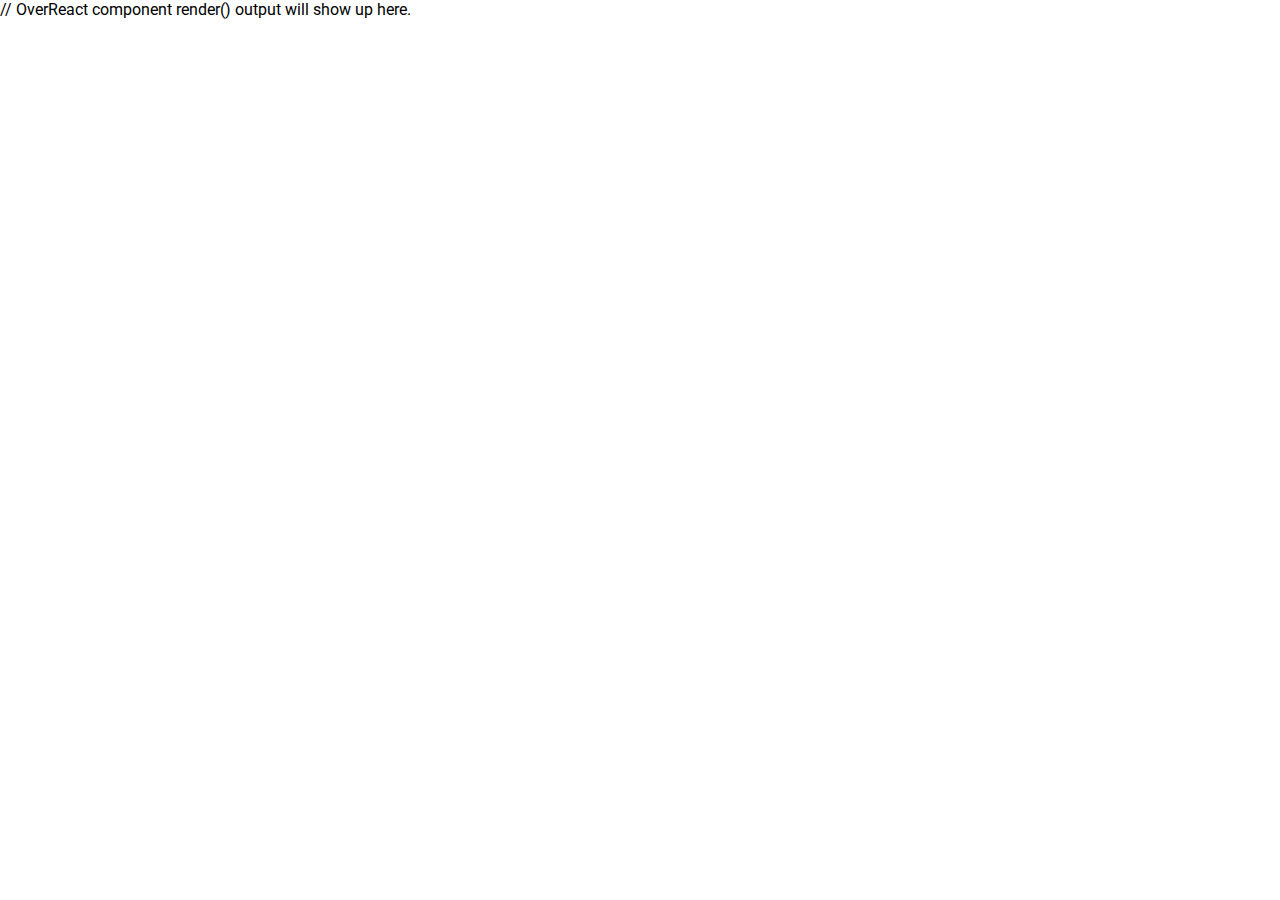
==== hexxagon/web/index.html @ 88d1ea9e "dart" ====
<!DOCTYPE html>

<html>
<head>
    <meta name="viewport" content="width=device-width, initial-scale=1.0">
    <title>hexxagon</title>
    <link rel="stylesheet" href="styles.css">

    <script src="packages/react/react.js"></script>
    <script src="packages/react/react_dom.js"></script>
    <script type="application/dart" src="main.dart"></script>
    <script src="packages/browser/dart.js"></script>
</head>
<body>
<div id="react_mount_point">
    // OverReact component render() output will show up here.
</div>
</body>
</html>
---- hexxagon/web/styles.css ----
@import url(https://fonts.googleapis.com/css?family=Roboto);

*, *:before, *:after {
    box-sizing: border-box;
}

.clearfix:after {
    content: ".";
    clear: both;
    display: block;
    visibility: hidden;
    height: 0px;
}

html, body {
    width: 100%;
    height: 100%;
    margin: 0;
    padding: 0;
    font-family: 'Roboto', sans-serif;
}

.tileGrid {
    background-color: #333333;
    padding-top: 54px;
    padding-bottom: 3px;
}

.tileRow {
    clear: left;
}

.tileRow:nth-child(odd) {
    margin-left: -64px;
}
.tileRow:nth-child(even) {
    margin-left: 30px;
}

.hexagon {
    margin-left: 68px;
    margin-top: -50px;
    float: left;
    transition: all 0.2s linear;
}

.hexagon:hover {
    transform: rotate(60deg) scale(1.5);
}
.hexagon:hover .hexagonMiddle {
    background-color: red;
}

.hexagonLeft,
.hexagonRight,
.hexagonMiddle {
    float: left;
    border: 0 solid #64C7CC;
    transition: all 0.2s linear;
}

.hexagonLeft {
    border-right-width: 30px;
    border-top: 52px solid transparent;
    border-bottom: 52px solid transparent;
}

.hexagon:hover .hexagonLeft {
    border-right-color: red;
}

.hexagonMiddle {
    width: 60px;
    height: 104px;
    background-color: #64C7CC;
}

.hexagonRight {
    border-left-width: 30px;
    border-top: 52px solid transparent;
    border-bottom: 52px solid transparent;
}

.hexagon:hover .hexagonRight {
    border-left-color: red;
}
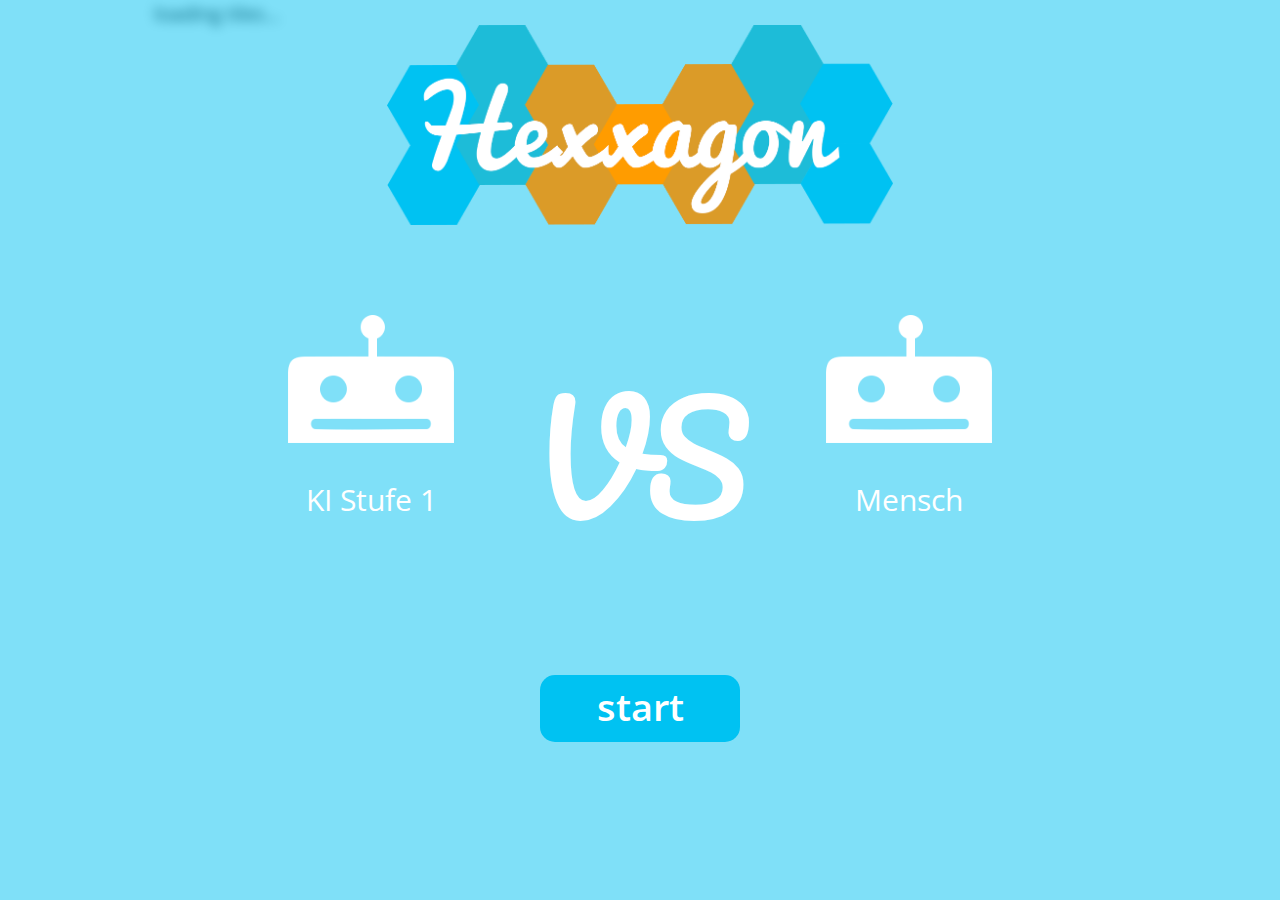
==== commit ebadf096: "logo, start page" ====
--- a/hexxagon/web/index.html
+++ b/hexxagon/web/index.html
@@ -2,18 +2,56 @@
 
 <html>
 <head>
+    <link rel="shortcut icon" href="hexxagon-favicon.png" type="image/x-icon">
     <meta name="viewport" content="width=device-width, initial-scale=1.0">
-    <title>hexxagon</title>
+    <title>Hexxagon</title>
     <link rel="stylesheet" href="styles.css">
 
     <script src="packages/react/react.js"></script>
     <script src="packages/react/react_dom.js"></script>
-    <script type="application/dart" src="main.dart"></script>
     <script src="packages/browser/dart.js"></script>
 </head>
 <body>
-<div id="react_mount_point">
-    // OverReact component render() output will show up here.
+<div class="game blur">
+    <div class="middle">
+        <div class="tileGridContainer">
+            loading tiles...
+        </div>
+    </div>
+    <div class="side">
+
+    </div>
 </div>
+<div class="mainMenuOverlay">
+    <div class="mainMenu">
+        <div class="title"></div>
+        <div class="playerSelection clearfix">
+            <div class="player playerOne">
+                <div class="arrow arrowUp"></div>
+                <div class="playerInner">
+                    <div class="playerImage"></div>
+                    <div class="playerText">
+                        KI Stufe 1
+                    </div>
+                </div>
+                <div class="arrow arrowDown"></div>
+            </div>
+            <div class="playerBetween">VS
+            </div>
+            <div class="player playerTwo">
+                <div class="arrow arrowUp"></div>
+                <div class="playerInner">
+                    <div class="playerImage"></div>
+                    <div class="playerText">
+                       Mensch
+                    </div>
+                </div>
+                <div class="arrow arrowDown"></div>
+            </div>
+        </div>
+        <div class="start">start</div>
+    </div>
+</div>
+<script type="application/dart" src="gui/main.dart"></script>
 </body>
 </html>
--- a/hexxagon/web/styles.css
+++ b/hexxagon/web/styles.css
@@ -1,7 +1,12 @@
-@import url(https://fonts.googleapis.com/css?family=Roboto);
+@import url('https://fonts.googleapis.com/css?family=Open+Sans:300,400,600,700,800');
+@import url('https://fonts.googleapis.com/css?family=Pacifico');
 
 *, *:before, *:after {
     box-sizing: border-box;
+    font-family: 'Open Sans', sans-serif;
+    font-weight: 400;
+    font-size: 20px;
+    color: #000;
 }
 
 .clearfix:after {
@@ -12,75 +17,388 @@
     height: 0px;
 }
 
+svg {
+    overflow: visible;
+}
+
 html, body {
-    width: 100%;
-    height: 100%;
+    width: 100vw;
+    height: 100vh;
     margin: 0;
     padding: 0;
-    font-family: 'Roboto', sans-serif;
+}
+
+.main {
+    width: 100%;
+    height: 100%;
+}
+
+.game {
+    position: absolute;
+    width: 76%;
+    height: 100%;
+    left: 12%;
+    right: 12%;
+}
+
+.blur {
+    -webkit-filter: blur(6px);
+    -moz-filter: blur(6px);
+    -o-filter: blur(6px);
+    -ms-filter: blur(6px);
+    filter: blur(6px);
+}
+
+.mainMenuOverlay {
+    position: absolute;
+    width: 100vw;
+    height: 100vh;
+    background: rgba(0, 194, 242, 0.5);
+    z-index: 100;
+}
+
+.mainMenu {
+
+}
+
+.title {
+    background-image: url("hexxagon-logo.png");
+    background-size: contain;
+    background-repeat: no-repeat;
+    background-position: center;
+    width: 100%;
+    height: 200px;
+    margin: 25px 0 50px 0;
+}
+
+.playerSelection {
+    width: 70%;
+    margin: auto;
+    height: 400px;
+}
+
+.player {
+    float: left;
+    width: 40%;
+    height: 100%;
+}
+
+.playerOne {
+
+}
+
+.playerTwo {
+
+}
+
+.arrow {
+    height: 10%;
+    width: 100%;
+}
+
+.arrowUp {
+
+}
+
+.arrowDown {
+
+}
+
+.playerInner {
+    height: 80%;
+    width: 100%;
+}
+
+.playerImage {
+    height: 40%;
+    width: 100%;
+    background-image: url("robot.png");
+    background-size: contain;
+    background-repeat: no-repeat;
+    background-position: center;
+}
+
+.playerText {
+    height: 60%;
+    padding-top: 10%;
+    width: 100%;
+    color: #FFF;
+    text-align: center;
+    font-size: 30px;
+}
+
+.playerBetween {
+    width: 100%;
+    margin: 0 -40%;
+    float: left;
+    font-family: 'Pacifico', cursive;
+    font-size: 150px;
+    color: #FFF;
+    padding-top: 50px;
+    text-align: center;
+}
+
+
+.start {
+    width: 200px;
+    margin: auto;
+    text-align: center;
+    font-size: 38px;
+    color: #FFF;
+    background: #00c2f2;
+    padding: 5px 10px 10px 10px;
+    cursor: pointer;
+    transition: 0.2s background linear;
+    border-radius: 15px;
+    font-weight: 600;
+}
+
+.start:hover {
+    background: #ff9c00;
+}
+
+.middle {
+    float: left;
+    width: calc(100% - 200px);
+    height: 100%;
+}
+
+.tileGridContainer {
+    height: 100%;
+    overflow-x: visible;
+    overflow-y: hidden;
+}
+
+.side {
+    float: left;
+    width: 200px;
+    height: 100%;
 }
 
 .tileGrid {
-    background-color: #333333;
+    background-color: #FFF;
     padding-top: 54px;
     padding-bottom: 3px;
+    -webkit-touch-callout: none;
+    -webkit-user-select: none;
+    -moz-user-select: none;
+    -ms-user-select: none;
+    user-select: none;
+    overflow: visible;
 }
 
 .tileRow {
     clear: left;
 }
 
-.tileRow:nth-child(odd) {
-    margin-left: -64px;
-}
-.tileRow:nth-child(even) {
-    margin-left: 30px;
-}
-
 .hexagon {
-    margin-left: 68px;
-    margin-top: -50px;
     float: left;
-    transition: all 0.2s linear;
-}
-
-.hexagon:hover {
-    transform: rotate(60deg) scale(1.5);
-}
-.hexagon:hover .hexagonMiddle {
-    background-color: red;
-}
-
-.hexagonLeft,
-.hexagonRight,
-.hexagonMiddle {
-    float: left;
-    border: 0 solid #64C7CC;
-    transition: all 0.2s linear;
-}
-
-.hexagonLeft {
-    border-right-width: 30px;
-    border-top: 52px solid transparent;
-    border-bottom: 52px solid transparent;
-}
-
-.hexagon:hover .hexagonLeft {
-    border-right-color: red;
-}
-
-.hexagonMiddle {
-    width: 60px;
-    height: 104px;
-    background-color: #64C7CC;
-}
-
-.hexagonRight {
-    border-left-width: 30px;
-    border-top: 52px solid transparent;
-    border-bottom: 52px solid transparent;
-}
-
-.hexagon:hover .hexagonRight {
-    border-left-color: red;
-}+    pointer-events: none;
+}
+
+.hexagon.dragging {
+    transition: none;
+}
+
+.hexagon svg {
+    transition: transform 0.2s cubic-bezier(0.75, -1.35, 0.61, 1);
+}
+
+.hexagonInner {
+    transition: fill 0.2s linear, stroke-width 0.2s linear;
+    transform-origin: 50% 50%;
+    fill: #A6F4FF;
+    opacity: 1;
+    transform: rotate(0deg);
+    stroke: white;
+    stroke-width: 0;
+    pointer-events: all;
+}
+
+.hexagon.PLAYER_ONE .hexagonInner, .hexagon.playAbleNow.playAbleNowPLAYER_ONE.mouseIsOver .hexagonInner {
+    fill: #2073FF;
+}
+
+.hexagon.PLAYER_TWO .hexagonInner, .hexagon.playAbleNow.playAbleNowPLAYER_TWO.mouseIsOver .hexagonInner {
+    fill: #FF4E36;
+}
+
+.hexagon.playAble .hexagonInner {
+    cursor: pointer;
+    animation-name: playAble;
+    animation-duration: 4s;
+    animation-iteration-count: infinite;
+    animation-timing-function: linear;
+}
+
+.hexagon.dragging .hexagonInner {
+    pointer-events: none;
+}
+
+@keyframes playAble {
+    0% {
+        opacity: 1;
+    }
+    5% {
+        opacity: 0.5;
+    }
+    10% {
+        opacity: 1;
+    }
+    100% {
+        opacity: 1;
+    }
+}
+
+.hexagon.playAble.posy_0 .hexagonInner {
+    animation-delay: 0s;
+}
+
+.hexagon.playAble.posy_1 .hexagonInner {
+    animation-delay: 0.15s;
+}
+
+.hexagon.playAble.posy_2 .hexagonInner {
+    animation-delay: 0.3s;
+}
+
+.hexagon.playAble.posy_3 .hexagonInner {
+    animation-delay: 0.45s;
+}
+
+.hexagon.playAble.posy_4 .hexagonInner {
+    animation-delay: 0.60s;
+}
+
+.hexagon.playAble.posy_5 .hexagonInner {
+    animation-delay: 0.75s;
+}
+
+.hexagon.playAble.posy_6 .hexagonInner {
+    animation-delay: 0.90s;
+}
+
+.hexagon.playAble.posy_7 .hexagonInner {
+    animation-delay: 1.05s;
+}
+
+.hexagon.playAble.posy_8 .hexagonInner {
+    animation-delay: 1.20s;
+}
+
+.hexagon.playAble.posy_9 .hexagonInner {
+    animation-delay: 1.35s;
+}
+
+.hexagon.FORBIDDEN .hexagonInner {
+    fill: transparent;
+}
+
+.hexagon.playAbleNow .hexagonInner {
+    cursor: pointer;
+    transition: fill 0.1s linear, stroke-width 0.1s linear;
+}
+
+.hexagon.playAbleNow.copy .hexagonInner {
+    fill: #40BE40;
+}
+
+.hexagon.playAbleNow.jump .hexagonInner {
+    fill: #94FA9F;
+    transition-delay: 0.075s;
+}
+
+.hexagon.playAbleNow {
+    animation-name: playAbleNow;
+    animation-duration: 0.2s;
+    animation-iteration-count: 1;
+    animation-timing-function: cubic-bezier(0.56, 0.16, 0.37, 0.7);
+}
+
+.hexagon.playAbleNow.jump {
+    animation-delay: 0.075s;
+}
+
+@keyframes playAbleNow {
+    0% {
+        transform: none;
+    }
+    50% {
+        transform: scale(0.9);
+    }
+    100% {
+        transform: none;
+    }
+}
+
+.hexagon.playAbleNow.mouseIsOver .hexagonInner {
+    stroke-width: 75px;
+}
+
+.hexagon.selected .hexagonInner {
+    stroke-width: 37px;
+    animation-name: selected;
+    animation-duration: 4s;
+    animation-iteration-count: infinite;
+    animation-timing-function: cubic-bezier(0.56, 0.16, 0.37, 0.7);
+    animation-delay: 0s !important;
+}
+
+.hexagon.dragging .hexagonInner {
+    animation: none;
+}
+
+@keyframes selected {
+    0% {
+        transform: rotate(0deg);
+    }
+    25% {
+        transform: rotate(-15deg);
+    }
+    50% {
+        transform: rotate(0deg);
+    }
+    75% {
+        transform: rotate(15deg);
+    }
+    100% {
+        transform: rotate(0deg);
+    }
+}
+
+.hexagon.selected svg {
+    transform: scale(1.25);
+}
+
+.hexagon.dragging svg {
+    transform: scale(0.85);
+}
+
+.hexagonInnerText {
+    margin-top: -104px;
+    width: 120px;
+    height: 103px;
+    text-align: center;
+    font-weight: 800;
+    color: #FFF;
+}
+
+.hexagonInnerText {
+    display: none;
+}
+
+.hexagon.lastMoveSource .hexagonInnerText {
+    display: block;
+}
+
+.hexagon.lastMoveTarget .hexagonInnerText {
+    display: block;
+}
+
+.hexagon.playAbleNow .hexagonInnerText {
+    display: none;
+}
+
+.hexagonInnerText.positions {
+    ddisplay: block;
+}
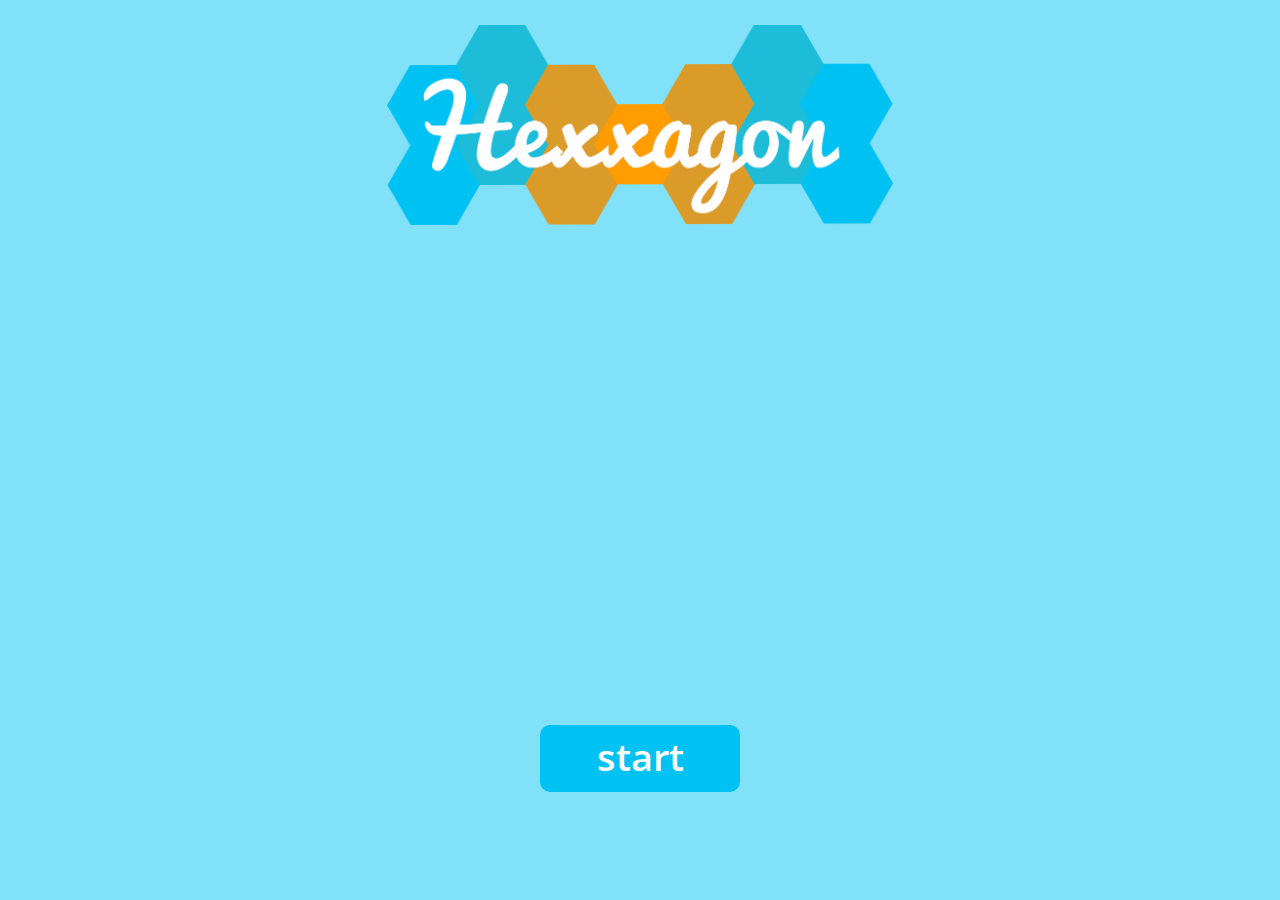
==== commit a7c6f137: "selecting player, player states" ====
--- a/hexxagon/web/index.html
+++ b/hexxagon/web/index.html
@@ -2,6 +2,7 @@
 
 <html>
 <head>
+    <meta http-equiv="Content-Type" content="text/html; charset=utf-8" />
     <link rel="shortcut icon" href="hexxagon-favicon.png" type="image/x-icon">
     <meta name="viewport" content="width=device-width, initial-scale=1.0">
     <title>Hexxagon</title>
@@ -12,44 +13,60 @@
     <script src="packages/browser/dart.js"></script>
 </head>
 <body>
-<div class="game blur">
-    <div class="middle">
-        <div class="tileGridContainer">
-            loading tiles...
+<div class="game">
+    <div class="gameInner">
+        <div class="middle">
+            <div class="tileGridContainer"></div>
         </div>
-    </div>
-    <div class="side">
-
+        <div class="side">
+            <div class="title"></div>
+            <div class="playerStats PLAYER_ONE hisTurn">
+                <div class="playerStatsName">Mensch</div>
+                <div class="playerStatsEntry clearfix">
+                    <div class="playerStatsEntryName">Steine</div>
+                    <div class="playerStatsEntryValue">10</div>
+                </div>
+                <div class="playerStatsEntry clearfix">
+                    <div class="playerStatsEntryName">Sprünge</div>
+                    <div class="playerStatsEntryValue">10</div>
+                </div>
+                <div class="playerStatsEntry clearfix">
+                    <div class="playerStatsEntryName">Kopien</div>
+                    <div class="playerStatsEntryValue">10</div>
+                </div>
+                <div class="playerStatsEntry clearfix">
+                    <div class="playerStatsEntryName">Eingenommene Steine</div>
+                    <div class="playerStatsEntryValue">10</div>
+                </div>
+            </div>
+            <div class="playerStats PLAYER_TWO">
+                <div class="playerStatsName">Mensch</div>
+                <div class="playerStatsEntry clearfix">
+                    <div class="playerStatsEntryName">Steine</div>
+                    <div class="playerStatsEntryValue">22</div>
+                </div>
+                <div class="playerStatsEntry clearfix">
+                    <div class="playerStatsEntryName">Sprünge</div>
+                    <div class="playerStatsEntryValue">10</div>
+                </div>
+                <div class="playerStatsEntry clearfix">
+                    <div class="playerStatsEntryName">Kopien</div>
+                    <div class="playerStatsEntryValue">10</div>
+                </div>
+                <div class="playerStatsEntry clearfix">
+                    <div class="playerStatsEntryName">Eingenommene Steine</div>
+                    <div class="playerStatsEntryValue">10</div>
+                </div>
+            </div>
+            <div class="button abort">Spiel abbrechen</div>
+        </div>
     </div>
 </div>
 <div class="mainMenuOverlay">
     <div class="mainMenu">
         <div class="title"></div>
-        <div class="playerSelection clearfix">
-            <div class="player playerOne">
-                <div class="arrow arrowUp"></div>
-                <div class="playerInner">
-                    <div class="playerImage"></div>
-                    <div class="playerText">
-                        KI Stufe 1
-                    </div>
-                </div>
-                <div class="arrow arrowDown"></div>
-            </div>
-            <div class="playerBetween">VS
-            </div>
-            <div class="player playerTwo">
-                <div class="arrow arrowUp"></div>
-                <div class="playerInner">
-                    <div class="playerImage"></div>
-                    <div class="playerText">
-                       Mensch
-                    </div>
-                </div>
-                <div class="arrow arrowDown"></div>
-            </div>
-        </div>
-        <div class="start">start</div>
+        <div class="playerSelection clearfix"></div>
+        <div class="button start">start</div>
     </div>
 </div>
 <script type="application/dart" src="gui/main.dart"></script>
--- a/hexxagon/web/styles.css
+++ b/hexxagon/web/styles.css
@@ -6,7 +6,7 @@
     font-family: 'Open Sans', sans-serif;
     font-weight: 400;
     font-size: 20px;
-    color: #000;
+    color: #FFF;
 }
 
 .clearfix:after {
@@ -26,6 +26,7 @@
     height: 100vh;
     margin: 0;
     padding: 0;
+    background: #80E1F9;
 }
 
 .main {
@@ -39,6 +40,28 @@
     height: 100%;
     left: 12%;
     right: 12%;
+    overflow-x: visible;
+    padding: 100px 0;
+}
+
+.gameInner {
+    width: 100%;
+    height: 100%;
+    max-width: 1500px;
+    margin: auto;
+}
+
+.middle {
+    float: left;
+    width: calc(100% - 400px);
+    height: 100%;
+    overflow-x: visible;
+}
+
+.side {
+    float: left;
+    width: 400px;
+    height: 100%;
 }
 
 .blur {
@@ -53,8 +76,9 @@
     position: absolute;
     width: 100vw;
     height: 100vh;
-    background: rgba(0, 194, 242, 0.5);
     z-index: 100;
+    overflow: hidden;
+    background: #80E1F9;
 }
 
 .mainMenu {
@@ -67,116 +91,250 @@
     background-repeat: no-repeat;
     background-position: center;
     width: 100%;
+}
+
+.mainMenu .title {
     height: 200px;
     margin: 25px 0 50px 0;
+
+    animation-name: title;
+    animation-duration: 1.5s;
+    animation-iteration-count: 1;
+    animation-timing-function: cubic-bezier(0.75, 0, 0.5, 1)
+}
+
+@keyframes title {
+    0% {
+        transform: scale(1.5) translate(0, 175px);
+        opacity: 0;
+    }
+    25% {
+        opacity: 1;
+    }
+    100% {
+        transform: none;
+    }
+}
+
+@keyframes show {
+    0% {
+        opacity: 0;
+    }
+    75% {
+        opacity: 0;
+    }
+    100% {
+        opacity: 1;
+    }
 }
 
 .playerSelection {
-    width: 70%;
+    width: 100%;
+    max-width: 1500px;
     margin: auto;
-    height: 400px;
+    height: 350px;
+
+    animation-name: show;
+    animation-duration: 1.5s;
+    animation-iteration-count: 1;
+    animation-timing-function: linear;
+}
+
+.playerSelectionContainer {
+    width: 100%;
+    height: 100%;
 }
 
 .player {
     float: left;
-    width: 40%;
+    width: 250px;
     height: 100%;
 }
 
 .playerOne {
-
+    margin-left: calc((50% - 250px) * 0.60);
+    margin-right: calc((50% - 250px) * 0.40);
 }
 
 .playerTwo {
-
+    margin-left: calc((50% - 250px) * 0.40);
+    margin-right: calc((50% - 250px) * 0.60);
+}
+
+.playerContainer {
+    width: 100%;
+    height: 100%;
 }
 
 .arrow {
-    height: 10%;
-    width: 100%;
+    width: 0px;
+    border-left: 60px solid transparent;
+    border-right: 60px solid transparent;
+    margin: auto;
+    transition: opacity 0.1s linear;
+    cursor: pointer;
+    opacity: 0.8;
+}
+
+.arrow:hover {
+    opacity: 1;
 }
 
 .arrowUp {
-
+    border-bottom: 30px solid #FF9C00;
 }
 
 .arrowDown {
-
+    border-top: 30px solid #FF9C00;
 }
 
 .playerInner {
-    height: 80%;
+    height: calc(100% - 2 * 25px);
+    padding: calc(25% - 25px) 0;
     width: 100%;
 }
 
 .playerImage {
-    height: 40%;
-    width: 100%;
-    background-image: url("robot.png");
+    height: 60%;
+    width: 100%;
     background-size: contain;
     background-repeat: no-repeat;
     background-position: center;
+    transition: background 0.3s linear;
 }
 
 .playerText {
-    height: 60%;
-    padding-top: 10%;
-    width: 100%;
-    color: #FFF;
+    height: 40%;
+    padding-top: 7.5%;
+    width: 100%;
     text-align: center;
-    font-size: 30px;
+    font-size: 28px;
+    font-weight: 600;
 }
 
 .playerBetween {
     width: 100%;
-    margin: 0 -40%;
+    margin: 0 -50%;
     float: left;
     font-family: 'Pacifico', cursive;
     font-size: 150px;
-    color: #FFF;
     padding-top: 50px;
     text-align: center;
-}
-
+    pointer-events: none;
+}
+
+.button {
+    margin: auto;
+    text-align: center;
+    background: #00c2f2;
+    cursor: pointer;
+    transition: 0.1s background linear;
+    font-weight: 600;
+}
+
+.button:hover {
+    background: #ff9c00;
+}
 
 .start {
     width: 200px;
-    margin: auto;
+    border-radius: 10px;
+    font-size: 38px;
+    padding: 5px 10px 10px 10px;
+    margin-top: 100px;
+
+    animation-name: show;
+    animation-duration: 1.5s;
+    animation-iteration-count: 1;
+    animation-timing-function: linear;
+}
+
+.tileGridContainer {
+    height: 100%;
+    overflow: visible;
+}
+
+.side .title {
+    height: 100px;
+    margin: 10px 0 25px 0;
+}
+
+.abort {
+    width: 250px;
+    border-radius: 5px;
+    font-size: 26px;
+    padding: 5px 10px 10px 10px;
+    margin-top: 25px;
+
+    animation-name: show;
+    animation-duration: 1.5s;
+    animation-iteration-count: 1;
+    animation-timing-function: linear;
+}
+
+.playerStats {
+    border-radius: 5px;
+    margin-bottom: 25px;
+    padding-bottom: 15px;
+    background: rgba(255, 255, 255, 0.25);
+}
+
+.playerStats.PLAYER_ONE.hisTurn {
+    background: #00C2F2;
+}
+
+.playerStats.PLAYER_TWO.hisTurn {
+    background: #FF9C00;
+}
+
+.playerStatsName {
+    font-weight: 600;
+    font-size: 36px;
     text-align: center;
-    font-size: 38px;
-    color: #FFF;
-    background: #00c2f2;
-    padding: 5px 10px 10px 10px;
-    cursor: pointer;
-    transition: 0.2s background linear;
-    border-radius: 15px;
+    padding: 5px;
+    border-bottom: 2px solid;
+    border-color: rgba(255, 255, 255, 0.5);
+}
+
+.playerStats.hisTurn {
+    animation-name: hisTurn;
+    animation-duration: 1.5s;
+    animation-iteration-count: infinite;
+    animation-timing-function: linear;
+}
+
+@keyframes hisTurn {
+    0% {
+        opacity: 1;
+    }
+    25% {
+        opacity: 0.5;
+    }
+    50% {
+        opacity: 1;
+    }
+}
+
+.playerStatsEntry {
+    width: 100%;
+    padding: 10px 15px 0 15px;
+}
+
+.playerStatsEntryName {
+    float: left;
+    width: 90%;
     font-weight: 600;
-}
-
-.start:hover {
-    background: #ff9c00;
-}
-
-.middle {
-    float: left;
-    width: calc(100% - 200px);
-    height: 100%;
-}
-
-.tileGridContainer {
-    height: 100%;
-    overflow-x: visible;
-    overflow-y: hidden;
-}
-
-.side {
-    float: left;
-    width: 200px;
-    height: 100%;
+    font-size: 28px;
+}
+
+.playerStatsEntryValue {
+    font-weight: 600;
+    font-size: 28px;
+    float: left;
+    width: 10%;
 }
 
 .tileGrid {
-    background-color: #FFF;
     padding-top: 54px;
     padding-bottom: 3px;
     -webkit-touch-callout: none;
@@ -185,6 +343,7 @@
     -ms-user-select: none;
     user-select: none;
     overflow: visible;
+    margin: auto;
 }
 
 .tileRow {
@@ -207,20 +366,20 @@
 .hexagonInner {
     transition: fill 0.2s linear, stroke-width 0.2s linear;
     transform-origin: 50% 50%;
-    fill: #A6F4FF;
+    fill: #FFF;
     opacity: 1;
     transform: rotate(0deg);
-    stroke: white;
+    stroke: #80E1F9;
     stroke-width: 0;
     pointer-events: all;
 }
 
 .hexagon.PLAYER_ONE .hexagonInner, .hexagon.playAbleNow.playAbleNowPLAYER_ONE.mouseIsOver .hexagonInner {
-    fill: #2073FF;
+    fill: #00C2F2;
 }
 
 .hexagon.PLAYER_TWO .hexagonInner, .hexagon.playAbleNow.playAbleNowPLAYER_TWO.mouseIsOver .hexagonInner {
-    fill: #FF4E36;
+    fill: #FF9C00;
 }
 
 .hexagon.playAble .hexagonInner {
@@ -380,7 +539,6 @@
     height: 103px;
     text-align: center;
     font-weight: 800;
-    color: #FFF;
 }
 
 .hexagonInnerText {
@@ -400,5 +558,41 @@
 }
 
 .hexagonInnerText.positions {
-    ddisplay: block;
-}
+    display: none !important;
+}
+
+.hide {
+    opacity: 0;
+    pointer-events: none;
+    animation-name: hide;
+    animation-duration: 0.5s;
+    animation-iteration-count: 1;
+    animation-timing-function: linear
+}
+
+@keyframes hide {
+    0% {
+        opacity: 1;
+    }
+    100% {
+        opacity: 0;
+    }
+}
+
+.unhide {
+    opacity: 1;
+    pointer-events: all;
+    animation-name: unhide;
+    animation-duration: 0.5s;
+    animation-iteration-count: 1;
+    animation-timing-function: linear
+}
+
+@keyframes unhide {
+    0% {
+        opacity: 0;
+    }
+    100% {
+        opacity: 1;
+    }
+}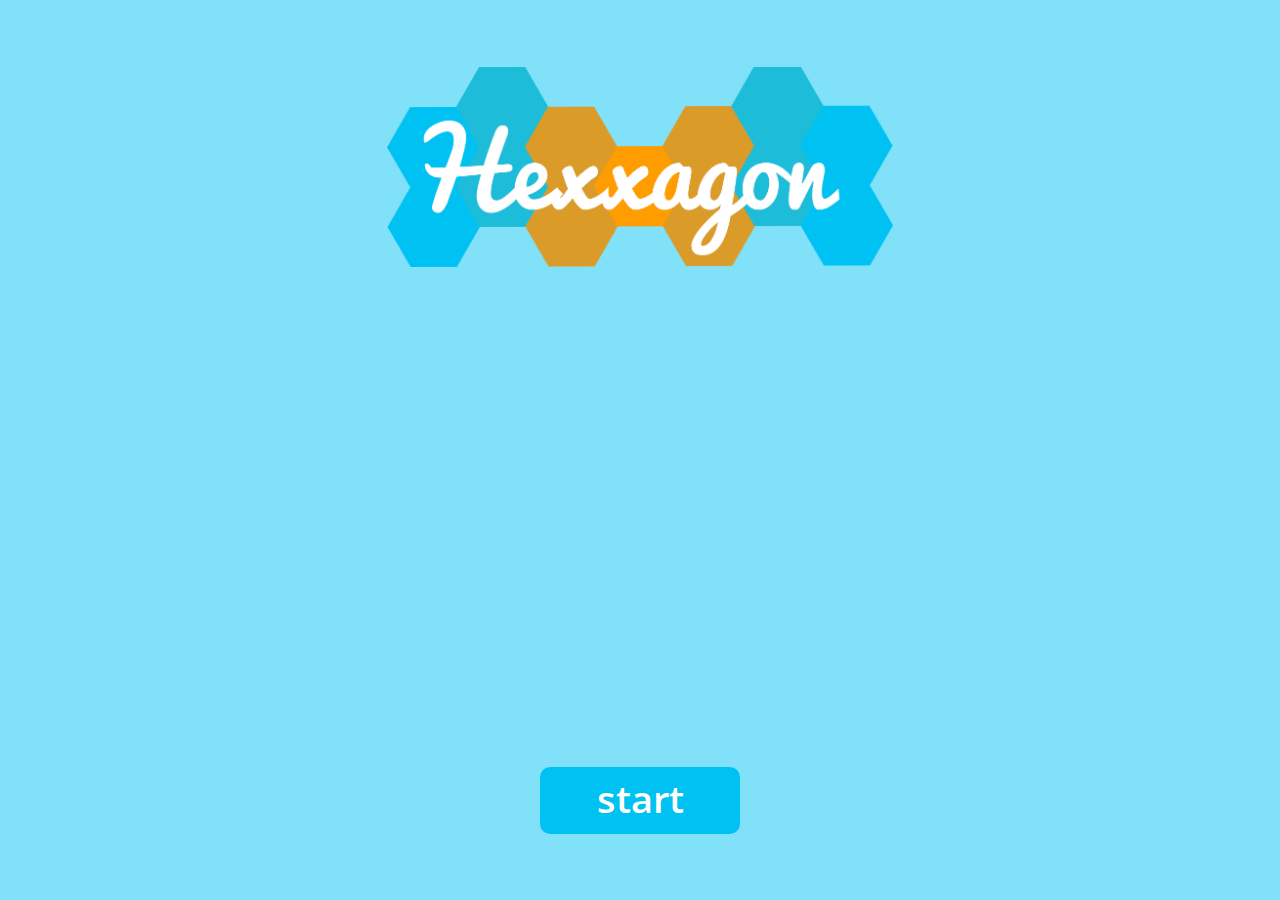
==== commit 7ef93258: "player states" ====
--- a/hexxagon/web/index.html
+++ b/hexxagon/web/index.html
@@ -18,48 +18,7 @@
         <div class="middle">
             <div class="tileGridContainer"></div>
         </div>
-        <div class="side">
-            <div class="title"></div>
-            <div class="playerStats PLAYER_ONE hisTurn">
-                <div class="playerStatsName">Mensch</div>
-                <div class="playerStatsEntry clearfix">
-                    <div class="playerStatsEntryName">Steine</div>
-                    <div class="playerStatsEntryValue">10</div>
-                </div>
-                <div class="playerStatsEntry clearfix">
-                    <div class="playerStatsEntryName">Sprünge</div>
-                    <div class="playerStatsEntryValue">10</div>
-                </div>
-                <div class="playerStatsEntry clearfix">
-                    <div class="playerStatsEntryName">Kopien</div>
-                    <div class="playerStatsEntryValue">10</div>
-                </div>
-                <div class="playerStatsEntry clearfix">
-                    <div class="playerStatsEntryName">Eingenommene Steine</div>
-                    <div class="playerStatsEntryValue">10</div>
-                </div>
-            </div>
-            <div class="playerStats PLAYER_TWO">
-                <div class="playerStatsName">Mensch</div>
-                <div class="playerStatsEntry clearfix">
-                    <div class="playerStatsEntryName">Steine</div>
-                    <div class="playerStatsEntryValue">22</div>
-                </div>
-                <div class="playerStatsEntry clearfix">
-                    <div class="playerStatsEntryName">Sprünge</div>
-                    <div class="playerStatsEntryValue">10</div>
-                </div>
-                <div class="playerStatsEntry clearfix">
-                    <div class="playerStatsEntryName">Kopien</div>
-                    <div class="playerStatsEntryValue">10</div>
-                </div>
-                <div class="playerStatsEntry clearfix">
-                    <div class="playerStatsEntryName">Eingenommene Steine</div>
-                    <div class="playerStatsEntryValue">10</div>
-                </div>
-            </div>
-            <div class="button abort">Spiel abbrechen</div>
-        </div>
+        <div class="side"></div>
     </div>
 </div>
 <div class="mainMenuOverlay">
--- a/hexxagon/web/styles.css
+++ b/hexxagon/web/styles.css
@@ -27,11 +27,13 @@
     margin: 0;
     padding: 0;
     background: #80E1F9;
+    overflow: hidden;
 }
 
 .main {
     width: 100%;
     height: 100%;
+    overflow: visible;
 }
 
 .game {
@@ -40,7 +42,7 @@
     height: 100%;
     left: 12%;
     right: 12%;
-    overflow-x: visible;
+    overflow: visible;
     padding: 100px 0;
 }
 
@@ -55,13 +57,18 @@
     float: left;
     width: calc(100% - 400px);
     height: 100%;
-    overflow-x: visible;
+    overflow: visible;
 }
 
 .side {
-    float: left;
-    width: 400px;
-    height: 100%;
+    float: right;
+    width: 350px;
+    height: 100%;
+    padding-left: 50px;
+}
+
+.sideInner {
+    margin-top: calc((100vh - 100px * 2 - 700px) / 2);
 }
 
 .blur {
@@ -82,7 +89,7 @@
 }
 
 .mainMenu {
-
+    margin-top: calc((100vh - 767px) / 2);
 }
 
 .title {
@@ -265,11 +272,6 @@
     font-size: 26px;
     padding: 5px 10px 10px 10px;
     margin-top: 25px;
-
-    animation-name: show;
-    animation-duration: 1.5s;
-    animation-iteration-count: 1;
-    animation-timing-function: linear;
 }
 
 .playerStats {
@@ -279,17 +281,17 @@
     background: rgba(255, 255, 255, 0.25);
 }
 
-.playerStats.PLAYER_ONE.hisTurn {
+.playerStats.PLAYER_ONE.hisTurn, .playerStats.PLAYER_ONE.won {
     background: #00C2F2;
 }
 
-.playerStats.PLAYER_TWO.hisTurn {
+.playerStats.PLAYER_TWO.hisTurn, .playerStats.PLAYER_TWO.won {
     background: #FF9C00;
 }
 
 .playerStatsName {
     font-weight: 600;
-    font-size: 36px;
+    font-size: 28px;
     text-align: center;
     padding: 5px;
     border-bottom: 2px solid;
@@ -315,6 +317,44 @@
     }
 }
 
+.playerStats.won {
+    animation-duration: 1.5s;
+    animation-iteration-count: infinite;
+    animation-timing-function: linear;
+}
+
+.playerStats.PLAYER_ONE.won {
+    animation-name: wonPLAYER_ONE;
+}
+
+.playerStats.PLAYER_TWO.won {
+    animation-name: wonPLAYER_TWO;
+}
+
+@keyframes wonPLAYER_ONE {
+    0% {
+        background: #00C2F2;
+    }
+    25% {
+        background: #ffde56;
+    }
+    50% {
+        background: #00C2F2;
+    }
+}
+
+@keyframes wonPLAYER_TWO {
+    0% {
+        background: #FF9C00;
+    }
+    25% {
+        background: #ffde56;
+    }
+    50% {
+        background: #FF9C00;
+    }
+}
+
 .playerStatsEntry {
     width: 100%;
     padding: 10px 15px 0 15px;
@@ -324,12 +364,12 @@
     float: left;
     width: 90%;
     font-weight: 600;
-    font-size: 28px;
+    font-size: 22px;
 }
 
 .playerStatsEntryValue {
     font-weight: 600;
-    font-size: 28px;
+    font-size: 22px;
     float: left;
     width: 10%;
 }
@@ -539,10 +579,12 @@
     height: 103px;
     text-align: center;
     font-weight: 800;
-}
-
-.hexagonInnerText {
     display: none;
+    color: #80E1F9;
+}
+
+.hexagon.PLAYER_ONE .hexagonInnerText, .hexagon.PLAYER_TWO .hexagonInnerText {
+    color: #FFF;
 }
 
 .hexagon.lastMoveSource .hexagonInnerText {
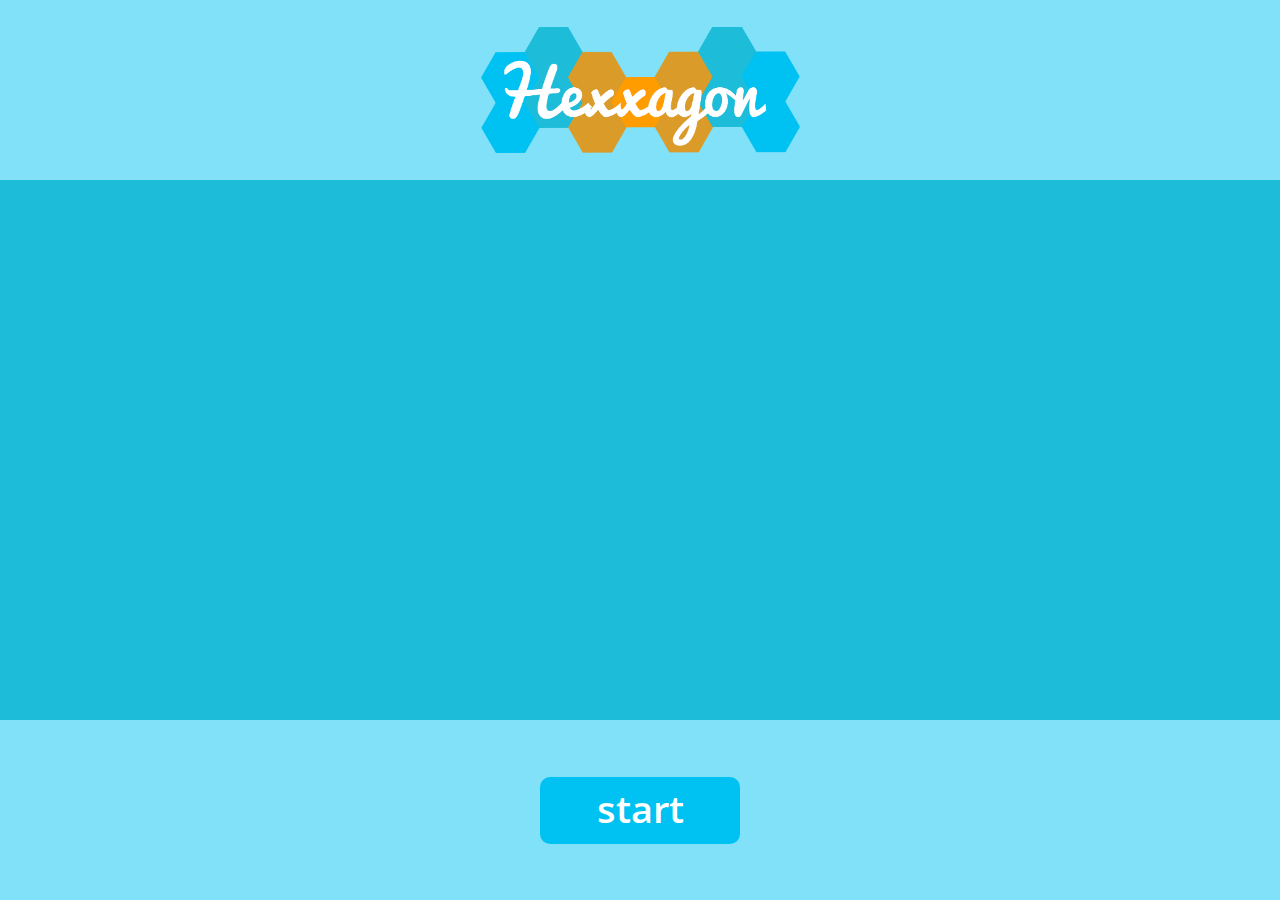
==== commit 3e010225: "mobile design" ====
--- a/hexxagon/web/index.html
+++ b/hexxagon/web/index.html
@@ -6,6 +6,7 @@
     <link rel="shortcut icon" href="hexxagon-favicon.png" type="image/x-icon">
     <meta name="viewport" content="width=device-width, initial-scale=1.0">
     <title>Hexxagon</title>
+    <meta name="description" content="Play Hexxagon with a friend or against the Computer."/>
     <link rel="stylesheet" href="styles.css">
 
     <script src="packages/react/react.js"></script>
@@ -15,10 +16,11 @@
 <body>
 <div class="game">
     <div class="gameInner">
+        <div class="side"></div>
         <div class="middle">
             <div class="tileGridContainer"></div>
         </div>
-        <div class="side"></div>
+        <div class="button abort orange">Spiel abbrechen</div>
     </div>
 </div>
 <div class="mainMenuOverlay">
@@ -28,6 +30,6 @@
         <div class="button start">start</div>
     </div>
 </div>
-<script type="application/dart" src="gui/main.dart"></script>
+<script type="application/dart" src="main.dart"></script>
 </body>
 </html>
--- a/hexxagon/web/styles.css
+++ b/hexxagon/web/styles.css
@@ -38,37 +38,33 @@
 
 .game {
     position: absolute;
-    width: 76%;
-    height: 100%;
-    left: 12%;
-    right: 12%;
+    width: 100%;
+    height: 100%;
+    overflow: hidden;
+}
+
+.gameInner {
+    width: 100%;
+    height: 100%;
+    margin: auto;
+}
+
+.middle {
+    width: 100%;
+    height: 65vh;
     overflow: visible;
-    padding: 100px 0;
-}
-
-.gameInner {
-    width: 100%;
-    height: 100%;
-    max-width: 1500px;
-    margin: auto;
-}
-
-.middle {
-    float: left;
-    width: calc(100% - 400px);
-    height: 100%;
-    overflow: visible;
 }
 
 .side {
-    float: right;
-    width: 350px;
-    height: 100%;
-    padding-left: 50px;
+    width: 100%;
+    height: 20vh;
+    padding: 3vh 0 2vh 0;
+    background: #1DBCD8;
 }
 
 .sideInner {
-    margin-top: calc((100vh - 100px * 2 - 700px) / 2);
+    width: 100%;
+    height: 100%;
 }
 
 .blur {
@@ -89,7 +85,7 @@
 }
 
 .mainMenu {
-    margin-top: calc((100vh - 767px) / 2);
+
 }
 
 .title {
@@ -101,8 +97,8 @@
 }
 
 .mainMenu .title {
-    height: 200px;
-    margin: 25px 0 50px 0;
+    height: 14vh;
+    margin: 3vh 0 3vh 0;
 
     animation-name: title;
     animation-duration: 1.5s;
@@ -137,9 +133,8 @@
 
 .playerSelection {
     width: 100%;
-    max-width: 1500px;
-    margin: auto;
-    height: 350px;
+    height: 60vh;
+    background: #1DBCD8;
 
     animation-name: show;
     animation-duration: 1.5s;
@@ -149,15 +144,19 @@
 
 .playerSelectionContainer {
     width: 100%;
+    max-width: 1500px;
+    margin: auto;
     height: 100%;
 }
 
 .player {
     float: left;
-    width: 250px;
-    height: 100%;
-}
-
+    width: 50%;
+    height: 100%;
+    transform: rotate(0deg);
+}
+
+/*
 .playerOne {
     margin-left: calc((50% - 250px) * 0.60);
     margin-right: calc((50% - 250px) * 0.40);
@@ -166,11 +165,15 @@
 .playerTwo {
     margin-left: calc((50% - 250px) * 0.40);
     margin-right: calc((50% - 250px) * 0.60);
-}
+}*/
 
 .playerContainer {
-    width: 100%;
-    height: 100%;
+    width: 40vw;
+    max-width: 250px;
+    height: 60vh;
+    margin: auto;
+    padding: 5vh 0;
+    background: rgba(29, 188, 216, 0.75);
 }
 
 .arrow {
@@ -203,7 +206,8 @@
 
 .playerImage {
     height: 60%;
-    width: 100%;
+    width: 70%;
+    margin: 0 15%;
     background-size: contain;
     background-repeat: no-repeat;
     background-position: center;
@@ -215,7 +219,7 @@
     padding-top: 7.5%;
     width: 100%;
     text-align: center;
-    font-size: 28px;
+    font-size: 3vh;
     font-weight: 600;
 }
 
@@ -223,11 +227,13 @@
     width: 100%;
     margin: 0 -50%;
     float: left;
-    font-family: 'Pacifico', cursive;
-    font-size: 150px;
-    padding-top: 50px;
+    font-size: 20vh;
+    padding-top: 15vh;
     text-align: center;
     pointer-events: none;
+    font-family: 'Open Sans', sans-serif;
+    font-weight: 600;
+    color: #A7F2FF;
 }
 
 .button {
@@ -248,22 +254,12 @@
     border-radius: 10px;
     font-size: 38px;
     padding: 5px 10px 10px 10px;
-    margin-top: 100px;
+    margin-top: calc((20vh - 67px) / 2);
 
     animation-name: show;
     animation-duration: 1.5s;
     animation-iteration-count: 1;
     animation-timing-function: linear;
-}
-
-.tileGridContainer {
-    height: 100%;
-    overflow: visible;
-}
-
-.side .title {
-    height: 100px;
-    margin: 10px 0 25px 0;
 }
 
 .abort {
@@ -271,14 +267,17 @@
     border-radius: 5px;
     font-size: 26px;
     padding: 5px 10px 10px 10px;
-    margin-top: 25px;
-}
-
-.playerStats {
-    border-radius: 5px;
-    margin-bottom: 25px;
-    padding-bottom: 15px;
-    background: rgba(255, 255, 255, 0.25);
+    margin-top: calc((10vh - 54px) / 2);
+}
+
+.tileGridContainer {
+    height: 100%;
+    overflow: visible;
+}
+
+.side .title {
+    height: 100px;
+    margin: 10px 0 25px 0;
 }
 
 .playerStats.PLAYER_ONE.hisTurn, .playerStats.PLAYER_ONE.won {
@@ -287,15 +286,6 @@
 
 .playerStats.PLAYER_TWO.hisTurn, .playerStats.PLAYER_TWO.won {
     background: #FF9C00;
-}
-
-.playerStatsName {
-    font-weight: 600;
-    font-size: 28px;
-    text-align: center;
-    padding: 5px;
-    border-bottom: 2px solid;
-    border-color: rgba(255, 255, 255, 0.5);
 }
 
 .playerStats.hisTurn {
@@ -355,28 +345,82 @@
     }
 }
 
-.playerStatsEntry {
-    width: 100%;
-    padding: 10px 15px 0 15px;
-}
-
-.playerStatsEntryName {
+.topInfoOverview
+{
+    width: 100%;
+    height: 50%;
+}
+
+.topInfoPart
+{
     float: left;
-    width: 90%;
-    font-weight: 600;
-    font-size: 22px;
-}
-
-.playerStatsEntryValue {
-    font-weight: 600;
-    font-size: 22px;
+    height: 100%;
+}
+
+.topInfoPartInner {
+    text-overflow: ellipsis;
+    overflow: hidden;
+    white-space: nowrap;
+}
+
+.topInfoPart:nth-child(1)
+{
+    text-align: right;
+}
+
+.topInfoPart:nth-child(3)
+{
+    text-align: left;
+}
+
+.topInfoBetween
+{
     float: left;
-    width: 10%;
+    text-align: center;
+    height: 100%;
+}
+
+.topInfoBetween {
+    width: 20vh;
+}
+
+.topInfoBetweenInner {
+    font-size: 10vh;
+    margin-top: -3.5vh;
+    color: #C5F3FF;
+}
+
+.topInfoPlayerOverview .topInfoPart {
+    width: calc(50% - 20vh / 2);
+}
+
+.topInfoPlayerOverview .topInfoPartInner {
+    height: 100%;
+    width: 100%;
+    background-size: contain;
+    background-repeat: no-repeat;
+}
+
+.topInfoPlayerOverview  .topInfoPart:nth-child(1) .topInfoPartInner
+{
+    background-position: center right;
+}
+
+.topInfoPlayerOverview  .topInfoPart:nth-child(3) .topInfoPartInner
+{
+    background-position: center left;
+}
+
+.topInfoPointsOverview .topInfoPart {
+    width: calc(50% - 20vh / 2);
+}
+
+.topInfoPointsOverview .topInfoPartInner {
+    font-size: 5vh;
+    margin-top: 0.5vh;
 }
 
 .tileGrid {
-    padding-top: 54px;
-    padding-bottom: 3px;
     -webkit-touch-callout: none;
     -webkit-user-select: none;
     -moz-user-select: none;
@@ -449,47 +493,11 @@
     }
 }
 
-.hexagon.playAble.posy_0 .hexagonInner {
-    animation-delay: 0s;
-}
-
-.hexagon.playAble.posy_1 .hexagonInner {
-    animation-delay: 0.15s;
-}
-
-.hexagon.playAble.posy_2 .hexagonInner {
-    animation-delay: 0.3s;
-}
-
-.hexagon.playAble.posy_3 .hexagonInner {
-    animation-delay: 0.45s;
-}
-
-.hexagon.playAble.posy_4 .hexagonInner {
-    animation-delay: 0.60s;
-}
-
-.hexagon.playAble.posy_5 .hexagonInner {
-    animation-delay: 0.75s;
-}
-
-.hexagon.playAble.posy_6 .hexagonInner {
-    animation-delay: 0.90s;
-}
-
-.hexagon.playAble.posy_7 .hexagonInner {
-    animation-delay: 1.05s;
-}
-
-.hexagon.playAble.posy_8 .hexagonInner {
-    animation-delay: 1.20s;
-}
-
-.hexagon.playAble.posy_9 .hexagonInner {
-    animation-delay: 1.35s;
-}
-
 .hexagon.FORBIDDEN .hexagonInner {
+    fill: #6CB5C7;
+}
+
+.hexagon.OUT_OF_FIELD .hexagonInner {
     fill: transparent;
 }
 
@@ -600,7 +608,7 @@
 }
 
 .hexagonInnerText.positions {
-    display: none !important;
+    display: block !important;
 }
 
 .hide {
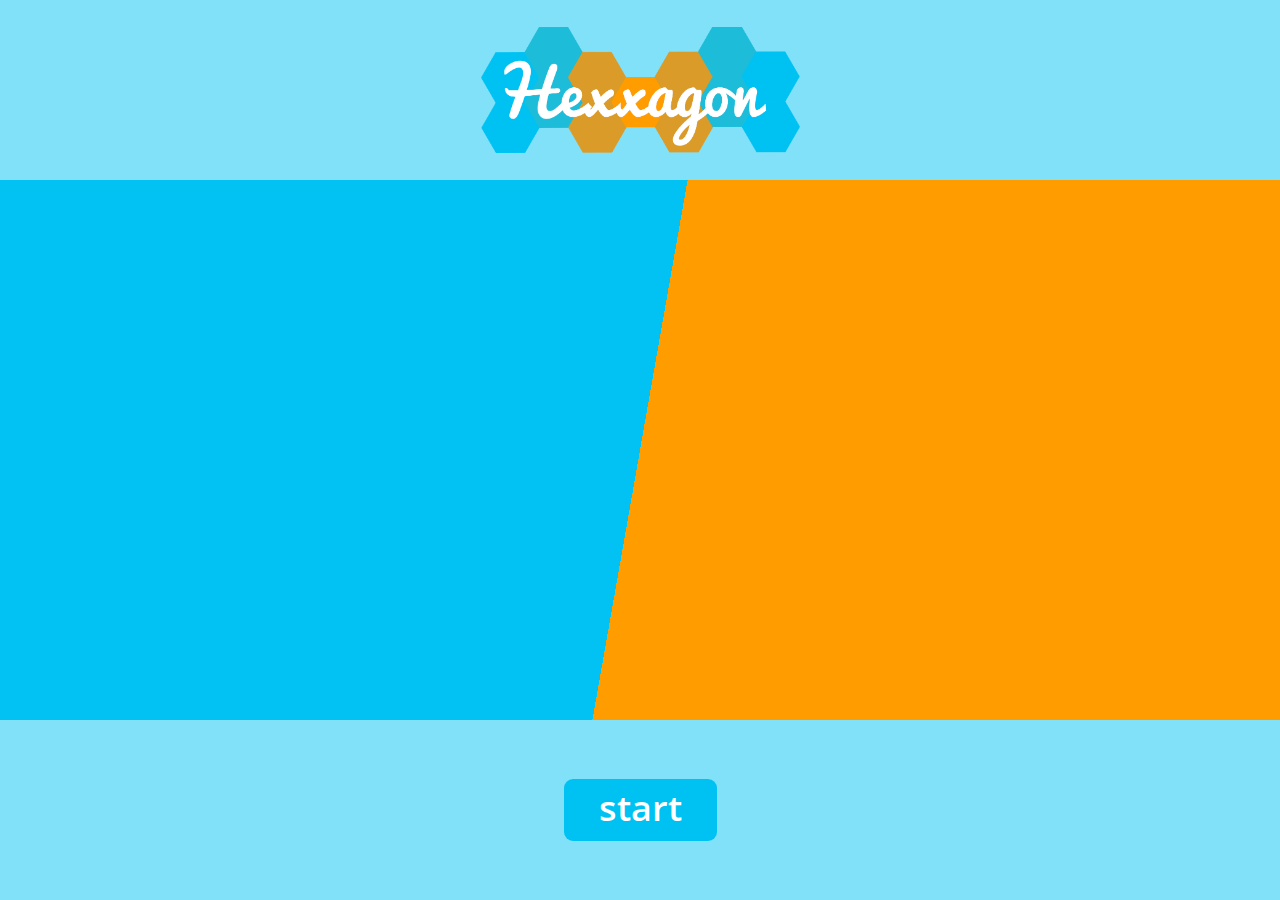
==== commit 5f1cee72: "mobile design" ====
--- a/hexxagon/web/index.html
+++ b/hexxagon/web/index.html
@@ -20,7 +20,7 @@
         <div class="middle">
             <div class="tileGridContainer"></div>
         </div>
-        <div class="button abort orange">Spiel abbrechen</div>
+        <div class="button abort orange">Back to main menu</div>
     </div>
 </div>
 <div class="mainMenuOverlay">
--- a/hexxagon/web/styles.css
+++ b/hexxagon/web/styles.css
@@ -51,14 +51,14 @@
 
 .middle {
     width: 100%;
-    height: 65vh;
+    height: 72vh;
+    padding-top: 2vh;
     overflow: visible;
 }
 
 .side {
     width: 100%;
-    height: 20vh;
-    padding: 3vh 0 2vh 0;
+    height: 15vh;
     background: #1DBCD8;
 }
 
@@ -134,7 +134,7 @@
 .playerSelection {
     width: 100%;
     height: 60vh;
-    background: #1DBCD8;
+    background: -webkit-linear-gradient(-10deg, #01C2F2 50%, #FF9C00 50%);
 
     animation-name: show;
     animation-duration: 1.5s;
@@ -144,7 +144,6 @@
 
 .playerSelectionContainer {
     width: 100%;
-    max-width: 1500px;
     margin: auto;
     height: 100%;
 }
@@ -169,17 +168,15 @@
 
 .playerContainer {
     width: 40vw;
-    max-width: 250px;
     height: 60vh;
     margin: auto;
     padding: 5vh 0;
-    background: rgba(29, 188, 216, 0.75);
 }
 
 .arrow {
     width: 0px;
-    border-left: 60px solid transparent;
-    border-right: 60px solid transparent;
+    border-left: 5vh solid transparent;
+    border-right: 5vh solid transparent;
     margin: auto;
     transition: opacity 0.1s linear;
     cursor: pointer;
@@ -191,16 +188,16 @@
 }
 
 .arrowUp {
-    border-bottom: 30px solid #FF9C00;
+    border-bottom: 4vh solid #FFF;
 }
 
 .arrowDown {
-    border-top: 30px solid #FF9C00;
+    border-top: 4vh solid #FFF;
 }
 
 .playerInner {
-    height: calc(100% - 2 * 25px);
-    padding: calc(25% - 25px) 0;
+    height: 42vh;
+    padding: 8vh 0;
     width: 100%;
 }
 
@@ -233,7 +230,7 @@
     pointer-events: none;
     font-family: 'Open Sans', sans-serif;
     font-weight: 600;
-    color: #A7F2FF;
+    color: rgba(255, 255, 255, 0.33);
 }
 
 .button {
@@ -250,11 +247,11 @@
 }
 
 .start {
-    width: 200px;
-    border-radius: 10px;
-    font-size: 38px;
-    padding: 5px 10px 10px 10px;
-    margin-top: calc((20vh - 67px) / 2);
+    width: 17vh;
+    border-radius: 1vh;
+    font-size: 4vh;
+    padding: 0.5vh 1vh 1vh 1vh;
+    margin-top: 6.5vh;
 
     animation-name: show;
     animation-duration: 1.5s;
@@ -263,11 +260,10 @@
 }
 
 .abort {
-    width: 250px;
-    border-radius: 5px;
-    font-size: 26px;
-    padding: 5px 10px 10px 10px;
-    margin-top: calc((10vh - 54px) / 2);
+    width: 41vh;
+    border-radius: 1vh;
+    font-size: 4vh;
+    padding: 0.5vh 1vh 1vh 1vh;
 }
 
 .tileGridContainer {
@@ -345,79 +341,75 @@
     }
 }
 
-.topInfoOverview
-{
-    width: 100%;
-    height: 50%;
-}
-
-.topInfoPart
-{
+.topInfoOverview {
+    width: 100%;
+    height: 100%;
+}
+
+.topInfoPart {
     float: left;
     height: 100%;
-}
-
-.topInfoPartInner {
-    text-overflow: ellipsis;
-    overflow: hidden;
-    white-space: nowrap;
-}
-
-.topInfoPart:nth-child(1)
-{
+    padding: 3.5vh 0 4vh 0;
+}
+
+.topInfoPart:nth-child(1) {
+    background-color: #01C2F2;
+    padding-left: 3vh;
+}
+
+.topInfoPart:nth-child(3) {
+    background-color: #FF9C00;
+    padding-right: 3vh;
+}
+
+.topInfoPart {
+    width: calc(50% - 15vh / 2);
+}
+
+.topInfoPartScore  {
+    float: left;
+    width: 8vh;
+    height: 100%;
+    font-size: 7vh;
+    font-weight: 600;
+    margin-top: -1vh;
+    background-size: contain;
+    background-repeat: no-repeat;
+}
+
+.topInfoPartImage  {
+    float: left;
+    width: calc(100% - 2.5vh * 2 - 8vh);
+    margin: 0 2.5vh;
+    height: 100%;
+    background-size: contain;
+    background-repeat: no-repeat;
+}
+
+.topInfoPart:nth-child(1) .topInfoPartScore, .topInfoPart:nth-child(1) .topInfoPartImage {
+    background-position: center right;
+    text-align: left;
+}
+
+.topInfoPart:nth-child(3) .topInfoPartScore, .topInfoPart:nth-child(3) .topInfoPartImage {
+    background-position: center left;
     text-align: right;
 }
 
-.topInfoPart:nth-child(3)
-{
-    text-align: left;
-}
-
-.topInfoBetween
-{
+.topInfoBetween {
+    width: 15vh;
     float: left;
     text-align: center;
     height: 100%;
-}
-
-.topInfoBetween {
-    width: 20vh;
+    padding: 3.5vh 0 4vh 0;
+    background: -webkit-linear-gradient(-20deg, #01C2F2 50%, #FF9C00 50%);
 }
 
 .topInfoBetweenInner {
     font-size: 10vh;
+    font-weight: 600;
     margin-top: -3.5vh;
-    color: #C5F3FF;
-}
-
-.topInfoPlayerOverview .topInfoPart {
-    width: calc(50% - 20vh / 2);
-}
-
-.topInfoPlayerOverview .topInfoPartInner {
-    height: 100%;
-    width: 100%;
-    background-size: contain;
-    background-repeat: no-repeat;
-}
-
-.topInfoPlayerOverview  .topInfoPart:nth-child(1) .topInfoPartInner
-{
-    background-position: center right;
-}
-
-.topInfoPlayerOverview  .topInfoPart:nth-child(3) .topInfoPartInner
-{
-    background-position: center left;
-}
-
-.topInfoPointsOverview .topInfoPart {
-    width: calc(50% - 20vh / 2);
-}
-
-.topInfoPointsOverview .topInfoPartInner {
-    font-size: 5vh;
-    margin-top: 0.5vh;
+    color: #FFF;
 }
 
 .tileGrid {
